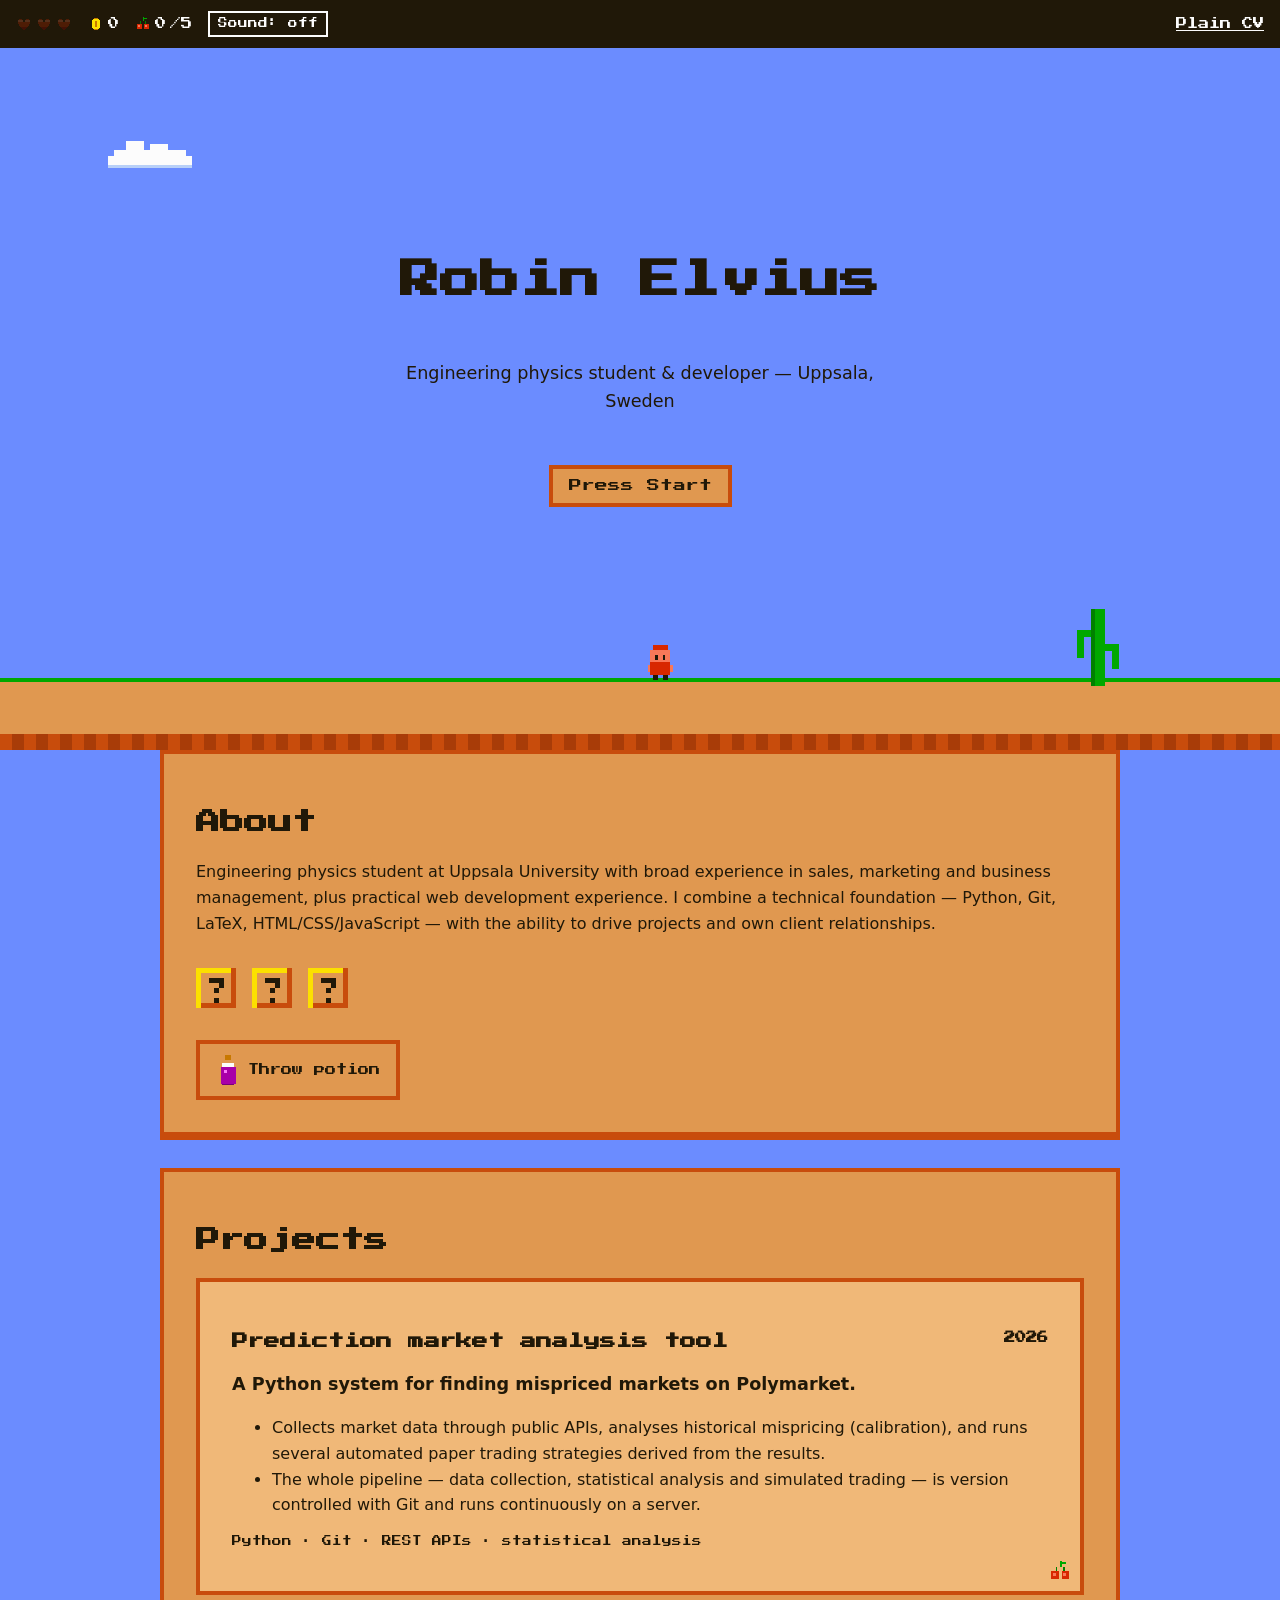
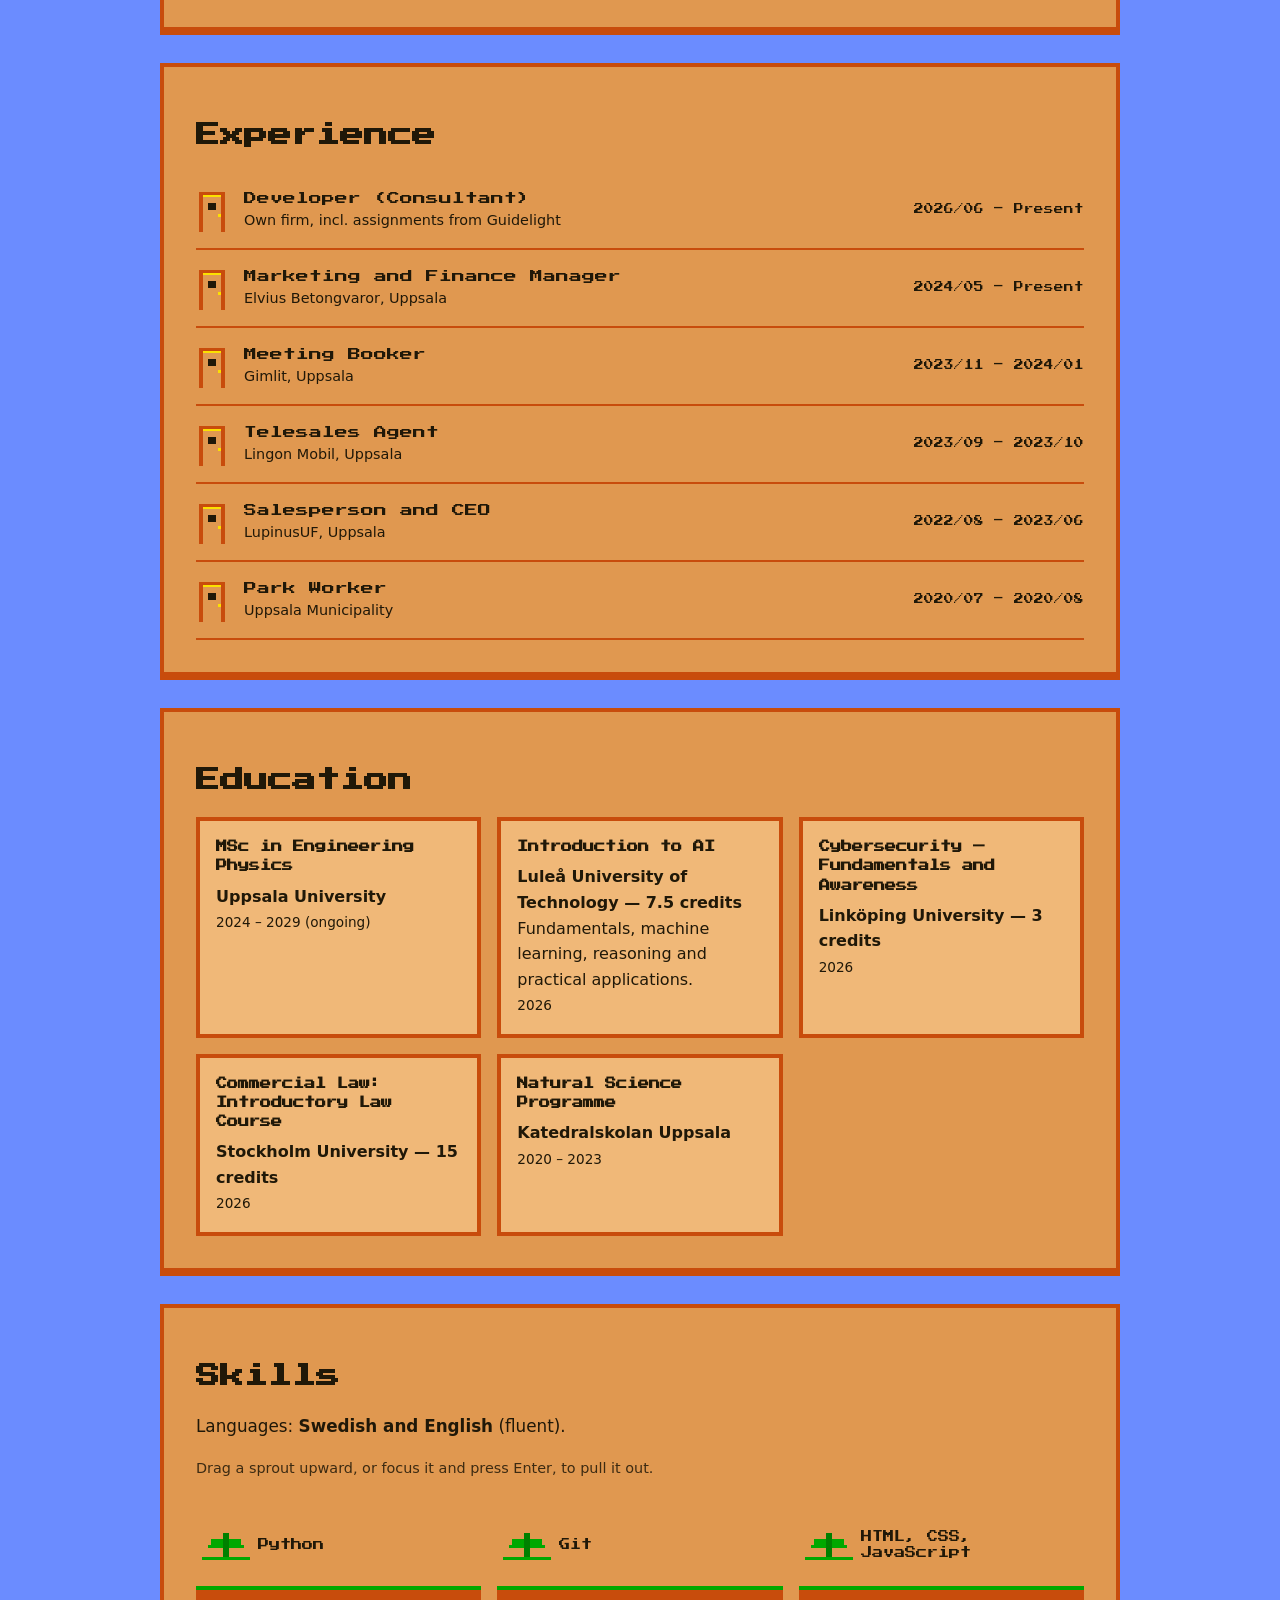
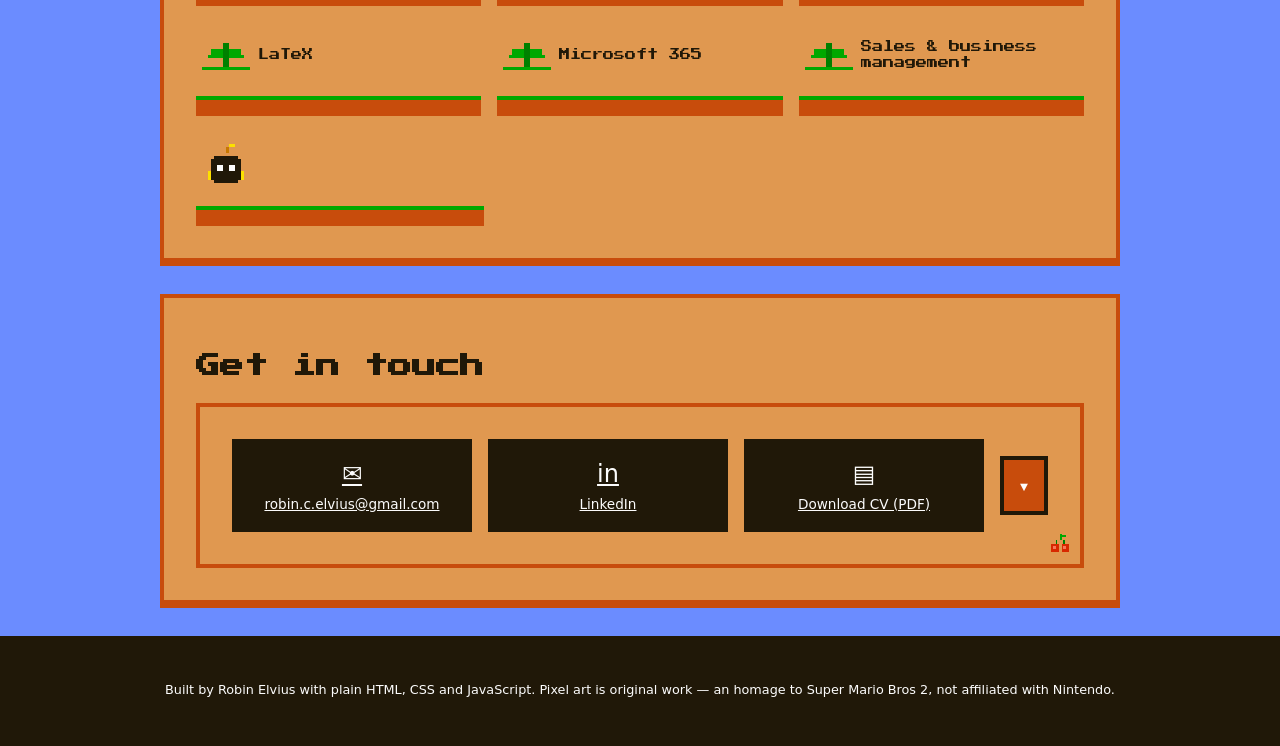
==== index.html @ b99bf4b6 "feat: build the SMB2-themed portfolio site Static HTML/CSS/ES-modules, no build step and no dependen" ====
<!doctype html>
<html lang="en" class="no-js">
<head>
<meta charset="utf-8">
<meta name="viewport" content="width=device-width, initial-scale=1">
<title>Robin Elvius &mdash; Engineering Physics Student &amp; Developer</title>
<meta name="description" content="Portfolio of Robin Elvius: engineering physics student at Uppsala University, freelance web developer, and builder of a Python prediction-market analysis pipeline.">
<link rel="icon" href="assets/favicon.svg" type="image/svg+xml">
<script>document.documentElement.classList.remove('no-js');</script>
<link rel="stylesheet" href="styles/tokens.css">
<link rel="stylesheet" href="styles/layout.css">
<link rel="stylesheet" href="styles/sprites.css">
<link rel="stylesheet" href="styles/sections.css">
</head>
<body>

<a class="skip-link" href="#about">Skip to content</a>

<header class="hud" id="hud">
  <p class="hud__hearts" aria-hidden="true">
    <svg class="sprite" aria-hidden="true" width="16" height="16"><use href="assets/sprites.svg#sprite-heart"></use></svg>
    <svg class="sprite" aria-hidden="true" width="16" height="16"><use href="assets/sprites.svg#sprite-heart"></use></svg>
    <svg class="sprite" aria-hidden="true" width="16" height="16"><use href="assets/sprites.svg#sprite-heart"></use></svg>
  </p>
  <p class="hud__coins">
    <svg class="sprite" aria-hidden="true" width="16" height="16"><use href="assets/sprites.svg#sprite-coin"></use></svg>
    <span class="hud__coin-count">0</span>
    <span class="visually-hidden">coins collected</span>
  </p>
  <p class="hud__cherries">
    <svg class="sprite" aria-hidden="true" width="16" height="16"><use href="assets/sprites.svg#sprite-cherry"></use></svg>
    <span class="hud__cherry-count">0</span>/5
    <span class="visually-hidden">cherries found</span>
  </p>
  <button type="button" id="sound-toggle" aria-pressed="false">Sound: off</button>
  <a class="hud__plain-cv" href="CV__V_2_.pdf">Plain CV</a>
</header>

<main>

<section id="title" class="section section--title">
  <div class="scenery" aria-hidden="true">
    <svg class="sprite sprite--cloud" aria-hidden="true" width="32" height="16"><use href="assets/sprites.svg#sprite-cloud"></use></svg>
    <svg class="sprite sprite--cactus" aria-hidden="true" width="16" height="24"><use href="assets/sprites.svg#sprite-cactus"></use></svg>
  </div>
  <h1>Robin Elvius</h1>
  <p class="subtitle">Engineering physics student &amp; developer &mdash; Uppsala, Sweden</p>
  <a class="press-start" href="#about">Press Start</a>
</section>

<section id="about" class="section">
  <h2>About</h2>
  <p>
    Engineering physics student at Uppsala University with broad experience in sales,
    marketing and business management, plus practical web development experience.
    I combine a technical foundation &mdash; Python, Git, LaTeX, HTML/CSS/JavaScript &mdash; with
    the ability to drive projects and own client relationships.
  </p>
  <ul class="qblocks">
    <li>
      <button type="button" class="qblock" data-reveal="Studying engineering physics at Uppsala University since 2024.">
        <svg class="sprite" aria-hidden="true" width="24" height="24"><use href="assets/sprites.svg#sprite-question-block"></use></svg>
        <span class="visually-hidden">Reveal: studies</span>
      </button>
      <span class="qblock__reveal" hidden>Studying engineering physics at Uppsala University since 2024.</span>
      <button type="button" class="cherry" data-cherry-id="about-block" hidden>
        <svg class="sprite" aria-hidden="true" width="16" height="16"><use href="assets/sprites.svg#sprite-cherry"></use></svg>
        <span class="visually-hidden">Collect cherry</span>
      </button>
    </li>
    <li>
      <button type="button" class="qblock" data-reveal="Python is my main language &mdash; data pipelines, analysis, automation.">
        <svg class="sprite" aria-hidden="true" width="24" height="24"><use href="assets/sprites.svg#sprite-question-block"></use></svg>
        <span class="visually-hidden">Reveal: Python</span>
      </button>
      <span class="qblock__reveal" hidden>Python is my main language &mdash; data pipelines, analysis, automation.</span>
    </li>
    <li>
      <button type="button" class="qblock" data-reveal="Freelance web developer running my own firm since June 2026.">
        <svg class="sprite" aria-hidden="true" width="24" height="24"><use href="assets/sprites.svg#sprite-question-block"></use></svg>
        <span class="visually-hidden">Reveal: consulting</span>
      </button>
      <span class="qblock__reveal" hidden>Freelance web developer running my own firm since June 2026.</span>
    </li>
  </ul>
  <button type="button" id="potion" aria-pressed="false">
    <svg class="sprite" aria-hidden="true" width="16" height="24"><use href="assets/sprites.svg#sprite-potion"></use></svg>
    <span class="potion__label">Throw potion</span>
  </button>
</section>

<section id="projects" class="section">
  <h2>Projects</h2>
  <article class="boss-card">
    <h3>Prediction market analysis tool <span class="boss-card__year">2026</span></h3>
    <p class="boss-card__lede">A Python system for finding mispriced markets on Polymarket.</p>
    <ul>
      <li>
        Collects market data through public APIs, analyses historical mispricing
        (calibration), and runs several automated paper trading strategies derived
        from the results.
      </li>
      <li>
        The whole pipeline &mdash; data collection, statistical analysis and simulated
        trading &mdash; is version controlled with Git and runs continuously on a server.
      </li>
    </ul>
    <p class="boss-card__stack">Python &middot; Git &middot; REST APIs &middot; statistical analysis</p>
    <button type="button" class="cherry" data-cherry-id="projects-arena">
      <svg class="sprite" aria-hidden="true" width="16" height="16"><use href="assets/sprites.svg#sprite-cherry"></use></svg>
      <span class="visually-hidden">Collect cherry</span>
    </button>
  </article>
</section>

<section id="experience" class="section">
  <h2>Experience</h2>
  <ul class="doors">

    <li>
      <button type="button" class="door" aria-expanded="false" aria-controls="door-1">
        <svg class="sprite" aria-hidden="true" width="24" height="32"><use href="assets/sprites.svg#sprite-door"></use></svg>
        <span class="door__role">Developer (Consultant)</span>
        <span class="door__where">Own firm, incl. assignments from Guidelight</span>
        <time class="door__when" datetime="2026-06">2026/06 &ndash; Present</time>
      </button>
      <div class="door__panel" id="door-1">
        <ul>
          <li>Built and maintained websites for clients in the moving industry, bridal wear and naprapathy, using WordPress, Shopify and HTML/CSS/JavaScript.</li>
          <li>Owned the full client relationship, from needs analysis through delivery to support.</li>
        </ul>
      </div>
    </li>

    <li>
      <button type="button" class="door" aria-expanded="false" aria-controls="door-2">
        <svg class="sprite" aria-hidden="true" width="24" height="32"><use href="assets/sprites.svg#sprite-door"></use></svg>
        <span class="door__role">Marketing and Finance Manager</span>
        <span class="door__where">Elvius Betongvaror, Uppsala</span>
        <time class="door__when" datetime="2024-05">2024/05 &ndash; Present</time>
      </button>
      <div class="door__panel" id="door-2">
        <ul>
          <li>Produced the company's marketing plan and competitor analysis.</li>
          <li>Responsible for budget, ongoing bookkeeping and annual accounts.</li>
          <li>Ran the co-owners' regular meetings and acted as secretary.</li>
        </ul>
      </div>
    </li>

    <li>
      <button type="button" class="door" aria-expanded="false" aria-controls="door-3">
        <svg class="sprite" aria-hidden="true" width="24" height="32"><use href="assets/sprites.svg#sprite-door"></use></svg>
        <span class="door__role">Meeting Booker</span>
        <span class="door__where">Gimlit, Uppsala</span>
        <time class="door__when" datetime="2023-11">2023/11 &ndash; 2024/01</time>
      </button>
      <div class="door__panel" id="door-3">
        <ul>
          <li>Cold called companies to book sales meetings about web services.</li>
          <li>Regularly booked new meetings for the sales organisation.</li>
        </ul>
      </div>
    </li>

    <li>
      <button type="button" class="door" aria-expanded="false" aria-controls="door-4">
        <svg class="sprite" aria-hidden="true" width="24" height="32"><use href="assets/sprites.svg#sprite-door"></use></svg>
        <span class="door__role">Telesales Agent</span>
        <span class="door__where">Lingon Mobil, Uppsala</span>
        <time class="door__when" datetime="2023-09">2023/09 &ndash; 2023/10</time>
      </button>
      <div class="door__panel" id="door-4">
        <ul>
          <li>Cold called new and former customers to sell and renew mobile subscriptions.</li>
          <li>Repeatedly finished in the top percentile of sellers in the office.</li>
        </ul>
      </div>
    </li>

    <li>
      <button type="button" class="door" aria-expanded="false" aria-controls="door-5">
        <svg class="sprite" aria-hidden="true" width="24" height="32"><use href="assets/sprites.svg#sprite-door"></use></svg>
        <span class="door__role">Salesperson and CEO</span>
        <span class="door__where">LupinusUF, Uppsala</span>
        <time class="door__when" datetime="2022-08">2022/08 &ndash; 2023/06</time>
      </button>
      <div class="door__panel" id="door-5">
        <ul>
          <li>Developed packaging and marketing material in the Adobe suite.</li>
          <li>Sold out the entire stock &mdash; around 50 protein bars &mdash; at the UF fair through active sales technique.</li>
          <li>Marketed the product through social media.</li>
        </ul>
        <p class="door__note">UF (Ung Företagsamhet) is Sweden's school entrepreneurship programme, where students run a real company for one academic year.</p>
      </div>
    </li>

    <li>
      <button type="button" class="door" aria-expanded="false" aria-controls="door-6">
        <svg class="sprite" aria-hidden="true" width="24" height="32"><use href="assets/sprites.svg#sprite-door"></use></svg>
        <span class="door__role">Park Worker</span>
        <span class="door__where">Uppsala Municipality</span>
        <time class="door__when" datetime="2020-07">2020/07 &ndash; 2020/08</time>
      </button>
      <div class="door__panel" id="door-6">
        <ul>
          <li>Cleaned and maintained parks and public spaces in and around Uppsala.</li>
        </ul>
        <button type="button" class="cherry" data-cherry-id="oldest-door">
          <svg class="sprite" aria-hidden="true" width="16" height="16"><use href="assets/sprites.svg#sprite-cherry"></use></svg>
          <span class="visually-hidden">Collect cherry</span>
        </button>
      </div>
    </li>

  </ul>
</section>

<section id="education" class="section">
  <h2>Education</h2>
  <ul class="plaques">
    <li class="plaque">
      <h3>MSc in Engineering Physics</h3>
      <p class="plaque__where">Uppsala University</p>
      <time datetime="2024">2024 &ndash; 2029 (ongoing)</time>
    </li>
    <li class="plaque">
      <h3>Introduction to AI</h3>
      <p class="plaque__where">Luleå University of Technology &mdash; 7.5 credits</p>
      <p>Fundamentals, machine learning, reasoning and practical applications.</p>
      <time datetime="2026">2026</time>
    </li>
    <li class="plaque">
      <h3>Cybersecurity &mdash; Fundamentals and Awareness</h3>
      <p class="plaque__where">Linköping University &mdash; 3 credits</p>
      <time datetime="2026">2026</time>
    </li>
    <li class="plaque">
      <h3>Commercial Law: Introductory Law Course</h3>
      <p class="plaque__where">Stockholm University &mdash; 15 credits</p>
      <time datetime="2026">2026</time>
    </li>
    <li class="plaque">
      <h3>Natural Science Programme</h3>
      <p class="plaque__where">Katedralskolan Uppsala</p>
      <time datetime="2020">2020 &ndash; 2023</time>
    </li>
  </ul>
  <button type="button" class="cherry cherry--subspace" data-cherry-id="education-subspace" hidden>
    <svg class="sprite" aria-hidden="true" width="16" height="16"><use href="assets/sprites.svg#sprite-cherry"></use></svg>
    <span class="visually-hidden">Collect hidden cherry</span>
  </button>
</section>

<section id="skills" class="section">
  <h2>Skills</h2>
  <p class="languages">Languages: <strong>Swedish and English</strong> (fluent).</p>
  <p class="skills__hint">Drag a sprout upward, or focus it and press Enter, to pull it out.</p>
  <ul class="sprouts">
    <li>
      <button type="button" class="sprout" data-skill="Python" aria-expanded="false">
        <svg class="sprite" aria-hidden="true" width="16" height="16"><use href="assets/sprites.svg#sprite-sprout"></use></svg>
        <span class="sprout__name">Python</span>
      </button>
      <span class="sprout__detail" hidden>Primary language. Powers the Polymarket data and analysis pipeline.</span>
    </li>
    <li>
      <button type="button" class="sprout" data-skill="Git" aria-expanded="false">
        <svg class="sprite" aria-hidden="true" width="16" height="16"><use href="assets/sprites.svg#sprite-sprout"></use></svg>
        <span class="sprout__name">Git</span>
      </button>
      <span class="sprout__detail" hidden>Version control across every project, including this site.</span>
    </li>
    <li>
      <button type="button" class="sprout" data-skill="Web" aria-expanded="false">
        <svg class="sprite" aria-hidden="true" width="16" height="16"><use href="assets/sprites.svg#sprite-sprout"></use></svg>
        <span class="sprout__name">HTML, CSS, JavaScript</span>
      </button>
      <span class="sprout__detail" hidden>Client websites, WordPress and Shopify work, and this page.</span>
    </li>
    <li>
      <button type="button" class="sprout" data-skill="LaTeX" aria-expanded="false">
        <svg class="sprite" aria-hidden="true" width="16" height="16"><use href="assets/sprites.svg#sprite-sprout"></use></svg>
        <span class="sprout__name">LaTeX</span>
      </button>
      <span class="sprout__detail" hidden>Academic reports and typesetting, including my CV.</span>
    </li>
    <li>
      <button type="button" class="sprout" data-skill="Office" aria-expanded="false">
        <svg class="sprite" aria-hidden="true" width="16" height="16"><use href="assets/sprites.svg#sprite-sprout"></use></svg>
        <span class="sprout__name">Microsoft 365</span>
      </button>
      <span class="sprout__detail" hidden>Office suite &mdash; used daily for bookkeeping and reporting.</span>
    </li>
    <li>
      <button type="button" class="sprout" data-skill="Business" aria-expanded="false">
        <svg class="sprite" aria-hidden="true" width="16" height="16"><use href="assets/sprites.svg#sprite-sprout"></use></svg>
        <span class="sprout__name">Sales &amp; business management</span>
      </button>
      <span class="sprout__detail" hidden>Marketing plans, competitor analysis, budgets and bookkeeping.</span>
    </li>
    <li>
      <button type="button" class="sprout sprout--bobomb" data-skill="bobomb" aria-expanded="false">
        <svg class="sprite" aria-hidden="true" width="16" height="16"><use href="assets/sprites.svg#sprite-bobomb"></use></svg>
        <span class="sprout__name visually-hidden">A Bob-omb</span>
      </button>
      <span class="sprout__detail" hidden>That was a Bob-omb, not a vegetable.</span>
    </li>
  </ul>
</section>

<section id="contact" class="section">
  <h2>Get in touch</h2>
  <div class="slot">
    <ul class="slot__reels">
      <li class="slot__reel">
        <a href="mailto:robin.c.elvius@gmail.com">
          <span class="slot__symbol" aria-hidden="true">&#9993;</span>
          robin.c.elvius@gmail.com
        </a>
      </li>
      <li class="slot__reel">
        <a href="https://www.linkedin.com/in/robin-elvius-132368252">
          <span class="slot__symbol" aria-hidden="true">in</span>
          LinkedIn
        </a>
      </li>
      <li class="slot__reel">
        <a href="CV__V_2_.pdf">
          <span class="slot__symbol" aria-hidden="true">&#9636;</span>
          Download CV (PDF)
        </a>
      </li>
    </ul>
    <button type="button" id="slot-lever">
      <span class="visually-hidden">Spin the reels</span>
      <span aria-hidden="true">&#9660;</span>
    </button>
    <button type="button" class="cherry" data-cherry-id="slot-chassis">
      <svg class="sprite" aria-hidden="true" width="16" height="16"><use href="assets/sprites.svg#sprite-cherry"></use></svg>
      <span class="visually-hidden">Collect cherry</span>
    </button>
  </div>
</section>

</main>

<footer class="footer">
  <p>Built by Robin Elvius with plain HTML, CSS and JavaScript. Pixel art is original work &mdash; an homage to Super Mario Bros 2, not affiliated with Nintendo.</p>
</footer>

<script type="module" src="scripts/main.js"></script>
</body>
</html>
---- styles/tokens.css ----
@font-face {
  font-family: 'Press Start 2P';
  src: url('../assets/fonts/PressStart2P.woff2') format('woff2');
  font-display: swap;
  font-weight: 400;
  font-style: normal;
}

:root {
  --sky: #6B8CFF;
  --sand: #E09850;
  --ground: #C84C0C;
  --pipe: #00A800;
  --ink: #201808;
  --paper: #FCFCFC;

  --subspace-bg: #101820;
  --accent: #D82800;

  --bg: var(--sky);
  --panel: var(--sand);
  --panel-raised: #F0B878;
  --panel-edge: var(--ground);
  --text: var(--ink);
  --text-invert: var(--paper);
  --ground-height: 4.5rem;

  --space-1: 0.5rem;
  --space-2: 1rem;
  --space-3: 2rem;
  --space-4: 4rem;

  --font-display: 'Press Start 2P', ui-monospace, 'Courier New', monospace;
  --font-body: ui-sans-serif, system-ui, -apple-system, 'Segoe UI', Roboto, sans-serif;

  --pixel: 4px;
  --hud-height: 3rem;
}

/* Subspace: the dark mode joke. Swaps every semantic token at once. */
html[data-subspace='on'] {
  --bg: var(--subspace-bg);
  --panel: #1C2733;
  --panel-raised: #26333F;
  --panel-edge: var(--accent);
  --text: var(--paper);
  --text-invert: var(--ink);
}
---- styles/layout.css ----
*, *::before, *::after { box-sizing: border-box; }

body {
  margin: 0;
  background: var(--bg);
  color: var(--text);
  font-family: var(--font-body);
  font-size: 1rem;
  line-height: 1.6;
  transition: background-color 200ms linear, color 200ms linear;
}

h1, h2, h3, .hud, .press-start, button {
  font-family: var(--font-display);
  line-height: 1.4;
}

h1 { font-size: clamp(1.25rem, 5vw, 2.5rem); }
h2 { font-size: clamp(1rem, 3vw, 1.5rem); }
h3 { font-size: clamp(0.75rem, 2vw, 1rem); }

a { color: inherit; }

.visually-hidden {
  position: absolute;
  width: 1px; height: 1px;
  margin: -1px; padding: 0;
  overflow: hidden;
  clip-path: inset(50%);
  white-space: nowrap;
}

.skip-link {
  position: absolute;
  left: var(--space-2);
  top: -4rem;
  z-index: 100;
  padding: var(--space-1) var(--space-2);
  background: var(--panel);
  color: var(--text);
  font-family: var(--font-display);
  font-size: 0.7rem;
  transition: top 120ms ease-out;
}
.skip-link:focus { top: var(--space-1); }

:focus-visible {
  outline: var(--pixel) solid var(--ink);
  outline-offset: var(--pixel);
}
html[data-subspace='on'] :focus-visible { outline-color: var(--paper); }
.hud :focus-visible { outline-color: var(--paper); }

.hud {
  position: sticky;
  top: 0;
  z-index: 50;
  display: flex;
  align-items: center;
  gap: var(--space-2);
  min-height: var(--hud-height);
  padding: var(--space-1) var(--space-2);
  background: var(--ink);
  color: var(--paper);
  font-size: 0.7rem;
}
.hud p { margin: 0; display: flex; align-items: center; gap: 0.25rem; }
.hud__hearts .sprite { transition: opacity 150ms linear; }
.hud__plain-cv { margin-left: auto; color: var(--paper); }

.hud button {
  background: transparent;
  border: 2px solid var(--paper);
  color: var(--paper);
  font-size: 0.6rem;
  padding: 0.25rem 0.5rem;
  cursor: pointer;
}

/* Content sections sit on sand panels above the sky, so body text renders as
   --ink on --sand — the pairing the contrast test guards. */
.section {
  max-width: 60rem;
  margin: 0 auto var(--space-3);
  padding: var(--space-3);
  background: var(--panel);
  border: var(--pixel) solid var(--panel-edge);
  box-shadow: 0 var(--pixel) 0 var(--panel-edge);
}

/* The title screen is the one full-bleed section: it is the sky itself. */
.section--title {
  max-width: none;
  width: 100%;
  min-height: 78vh;
  margin: 0;
  padding: var(--space-4) var(--space-2) calc(var(--ground-height) + var(--space-4));
  background: none;
  border: 0;
  box-shadow: none;
  display: flex;
  flex-direction: column;
  justify-content: center;
  align-items: center;
  text-align: center;
  position: relative;
}

/* The desert floor. Sand band, green top edge, brick coursing along the base. */
.scenery::after {
  content: '';
  position: absolute;
  left: 0;
  right: 0;
  bottom: 0;
  height: var(--ground-height);
  background:
    repeating-linear-gradient(90deg,
      var(--ground) 0 12px, #A83C08 12px 24px) bottom / 100% 1rem no-repeat,
    var(--sand);
  border-top: var(--pixel) solid var(--pipe);
}

.footer {
  padding: var(--space-3) var(--space-2);
  background: var(--ink);
  color: var(--paper);
  font-size: 0.8rem;
  text-align: center;
}

/* Without JS every progressive-enhancement affordance is hidden and every
   panel is open, so the page degrades to a plain readable CV. */
.no-js .hud button,
.no-js #potion,
.no-js #slot-lever,
.no-js .cherry,
.no-js .skills__hint { display: none; }
.no-js .door__panel,
.no-js .sprout__detail,
.no-js .qblock__reveal { display: block !important; }

@media (max-width: 768px) {
  .section { padding: var(--space-3) var(--space-2); }
  .hud { font-size: 0.6rem; gap: var(--space-1); flex-wrap: wrap; }
}

@media (prefers-reduced-motion: reduce) {
  *, *::before, *::after {
    animation-duration: 0.01ms !important;
    animation-iteration-count: 1 !important;
    transition-duration: 0.01ms !important;
    scroll-behavior: auto !important;
  }
}
---- styles/sprites.css ----
.sprite {
  display: inline-block;
  vertical-align: middle;
  image-rendering: pixelated;
  flex: none;
}

.hud .sprite { width: 1rem; height: 1rem; }
.qblock .sprite { width: 2.5rem; height: 2.5rem; }
.door .sprite { width: 2rem; height: 2.75rem; }
.sprout .sprite { width: 3rem; height: 3rem; }
#potion .sprite { width: 1.5rem; height: 2.25rem; }
.cherry .sprite { width: 1.5rem; height: 1.5rem; }

.scenery {
  position: absolute;
  inset: 0;
  pointer-events: none;
  overflow: hidden;
}
.sprite--cloud {
  position: absolute;
  top: 12%;
  left: 8%;
  width: 6rem;
  height: 3rem;
}
/* Planted in the sand rather than floating: sits on top of the ground band. */
.sprite--cactus {
  position: absolute;
  bottom: calc(var(--ground-height) - 0.5rem);
  right: 12%;
  width: 3.5rem;
  height: 5.25rem;
  z-index: 1;
}

/* Shy Guys are injected by parallax.js and walk along the top of the ground. */
.shyguy {
  position: absolute;
  bottom: calc(var(--ground-height) - 0.25rem);
  width: 2.5rem;
  height: 2.5rem;
  z-index: 1;
  animation: shyguy-walk 14s linear infinite;
}
@keyframes shyguy-walk {
  from { transform: translateX(-3rem) scaleX(1); }
  49%  { transform: translateX(calc(100vw + 3rem)) scaleX(1); }
  50%  { transform: translateX(calc(100vw + 3rem)) scaleX(-1); }
  to   { transform: translateX(-3rem) scaleX(-1); }
}

@keyframes block-punch {
  0%, 100% { transform: translateY(0); }
  40%      { transform: translateY(-0.6rem); }
}

@keyframes screen-shake {
  0%, 100% { transform: translate(0, 0); }
  25%      { transform: translate(-4px, 2px); }
  75%      { transform: translate(4px, -2px); }
}

@media (prefers-reduced-motion: reduce) {
  .shyguy { display: none; }
}
---- styles/sections.css ----
.press-start {
  display: inline-block;
  margin-top: var(--space-3);
  padding: var(--space-1) var(--space-2);
  background: var(--panel);
  border: var(--pixel) solid var(--panel-edge);
  color: var(--text);
  text-decoration: none;
  font-family: var(--font-display);
  font-size: 0.8rem;
  animation: press-start-blink 1.4s steps(2) infinite;
}
/* Kept shallow so the label stays legible through the dim half of the blink. */
@keyframes press-start-blink { 50% { opacity: 0.6; } }

.subtitle { font-size: 1.1rem; max-width: 30rem; }

.qblocks, .doors, .plaques, .sprouts, .slot__reels {
  list-style: none;
  margin: 0;
  padding: 0;
}

.qblocks { display: flex; flex-wrap: wrap; gap: var(--space-2); margin-top: var(--space-3); }
.qblocks li { display: flex; flex-direction: column; align-items: flex-start; gap: var(--space-1); max-width: 16rem; }
.qblock { background: none; border: 0; padding: 0; cursor: pointer; }
.qblock__reveal { font-family: var(--font-body); font-size: 0.9rem; }

#potion {
  margin-top: var(--space-3);
  display: inline-flex;
  align-items: center;
  gap: var(--space-1);
  background: var(--panel);
  border: var(--pixel) solid var(--panel-edge);
  color: var(--text);
  padding: var(--space-1) var(--space-2);
  font-size: 0.7rem;
  cursor: pointer;
}

.boss-card {
  position: relative;
  background: var(--panel-raised);
  border: var(--pixel) solid var(--panel-edge);
  padding: var(--space-3);
}
.boss-card__year { float: right; font-size: 0.7rem; }
.boss-card__lede { font-size: 1.1rem; font-weight: 600; }
.boss-card__stack { font-family: var(--font-display); font-size: 0.6rem; }

.doors li { border-bottom: 2px solid var(--panel-edge); }
.door {
  display: grid;
  grid-template-columns: auto 1fr auto;
  grid-template-areas: 'icon role when' 'icon where when';
  gap: 0 var(--space-2);
  align-items: center;
  width: 100%;
  padding: var(--space-2) 0;
  background: none;
  border: 0;
  color: var(--text);
  text-align: left;
  cursor: pointer;
}
.door .sprite { grid-area: icon; }
.door__role  { grid-area: role; font-size: 0.8rem; }
.door__where { grid-area: where; font-family: var(--font-body); font-size: 0.9rem; }
.door__when  { grid-area: when; font-size: 0.6rem; }
.door__panel { padding: 0 0 var(--space-2) var(--space-4); }
.door__note { font-size: 0.85rem; font-style: italic; }

.plaques { display: grid; gap: var(--space-2); grid-template-columns: repeat(auto-fit, minmax(16rem, 1fr)); }
.plaque {
  background: var(--panel-raised);
  border: var(--pixel) solid var(--panel-edge);
  padding: var(--space-2);
}
/* Long course names wrap badly in pixel type at the global h3 size. */
.plaque h3 { margin: 0 0 var(--space-1); font-size: 0.7rem; line-height: 1.7; }
.plaque p { margin: 0; }
.plaque__where { font-weight: 600; }
.plaque time { font-size: 0.85rem; }

.languages { font-size: 1.05rem; }
.skills__hint { font-size: 0.9rem; opacity: 0.85; }
/* Each sprout gets its own plot of soil, so every one looks planted no matter
   how the row wraps. */
.sprouts {
  display: flex;
  flex-wrap: wrap;
  align-items: stretch;
  gap: var(--space-2);
  margin-top: var(--space-3);
}
.sprouts li {
  display: flex;
  flex-direction: column;
  justify-content: flex-end;
  gap: var(--space-1);
  flex: 1 1 14rem;
  max-width: 18rem;
  padding-top: var(--space-1);
}
.sprouts li::after {
  content: '';
  display: block;
  height: 1.25rem;
  margin-top: var(--space-1);
  background: var(--ground);
  border-top: var(--pixel) solid var(--pipe);
}
.sprout {
  display: flex;
  align-items: center;
  gap: var(--space-1);
  background: none;
  border: 0;
  color: var(--text);
  font-size: 0.7rem;
  text-align: left;
  cursor: grab;
  touch-action: none;
  transition: transform 120ms ease-out;
}
.sprout[aria-expanded='true'] { cursor: default; }
.sprout__detail { font-family: var(--font-body); font-size: 0.9rem; }

.slot {
  position: relative;
  background: var(--panel);
  border: var(--pixel) solid var(--panel-edge);
  padding: var(--space-3);
  display: flex;
  align-items: center;
  gap: var(--space-2);
}
.slot__reels { display: flex; flex: 1; gap: var(--space-2); }
.slot__reel {
  flex: 1;
  background: var(--text);
  color: var(--text-invert);
  padding: var(--space-2);
  text-align: center;
  overflow: hidden;
}
.slot__reel a { color: inherit; display: block; font-size: 0.85rem; word-break: break-word; }
.slot__symbol { display: block; font-size: 1.5rem; }
.slot__reel--spinning { animation: reel-spin 120ms steps(2) infinite; }
@keyframes reel-spin { 50% { transform: translateY(-0.5rem); opacity: 0.6; } }

#slot-lever {
  background: var(--panel-edge);
  border: var(--pixel) solid var(--text);
  color: var(--text-invert);
  padding: var(--space-2);
  cursor: pointer;
}

.cherry { background: none; border: 0; padding: 0; cursor: pointer; line-height: 0; }
.cherry[hidden] { display: none; }
/* Cherries tucked into a corner of their host card rather than floating loose. */
.boss-card > .cherry,
.slot > .cherry { position: absolute; right: var(--space-1); bottom: var(--space-1); }

/* Colour cycling is capped at 3 Hz. Faster flashing is a seizure risk, so the
   step count and duration below must not be increased. */
@keyframes starman-cycle {
  0%   { filter: hue-rotate(0deg); }
  100% { filter: hue-rotate(360deg); }
}

html[data-starman='on'] body {
  animation: starman-cycle 1.5s steps(4) infinite;
}

/* Reduced-motion visitors get a static gold tint and the banner instead. */
html[data-starman='static'] body {
  filter: sepia(0.6) saturate(1.6) hue-rotate(-15deg);
}

.starman-banner {
  position: fixed;
  left: 50%;
  bottom: var(--space-3);
  transform: translateX(-50%);
  z-index: 60;
  margin: 0;
  padding: var(--space-1) var(--space-2);
  background: var(--ink);
  color: #FCE000;
  border: var(--pixel) solid #FCE000;
  font-family: var(--font-display);
  font-size: 0.7rem;
  text-align: center;
  display: flex;
  align-items: center;
  gap: var(--space-1);
}
.starman-banner .sprite { width: 1.25rem; height: 1.25rem; }

@media (max-width: 768px) {
  .door { grid-template-columns: auto 1fr; grid-template-areas: 'icon role' 'icon where' 'icon when'; }
  .door__panel { padding-left: var(--space-3); }
  .slot { flex-direction: column; }
  .slot__reels { flex-direction: column; width: 100%; }
}
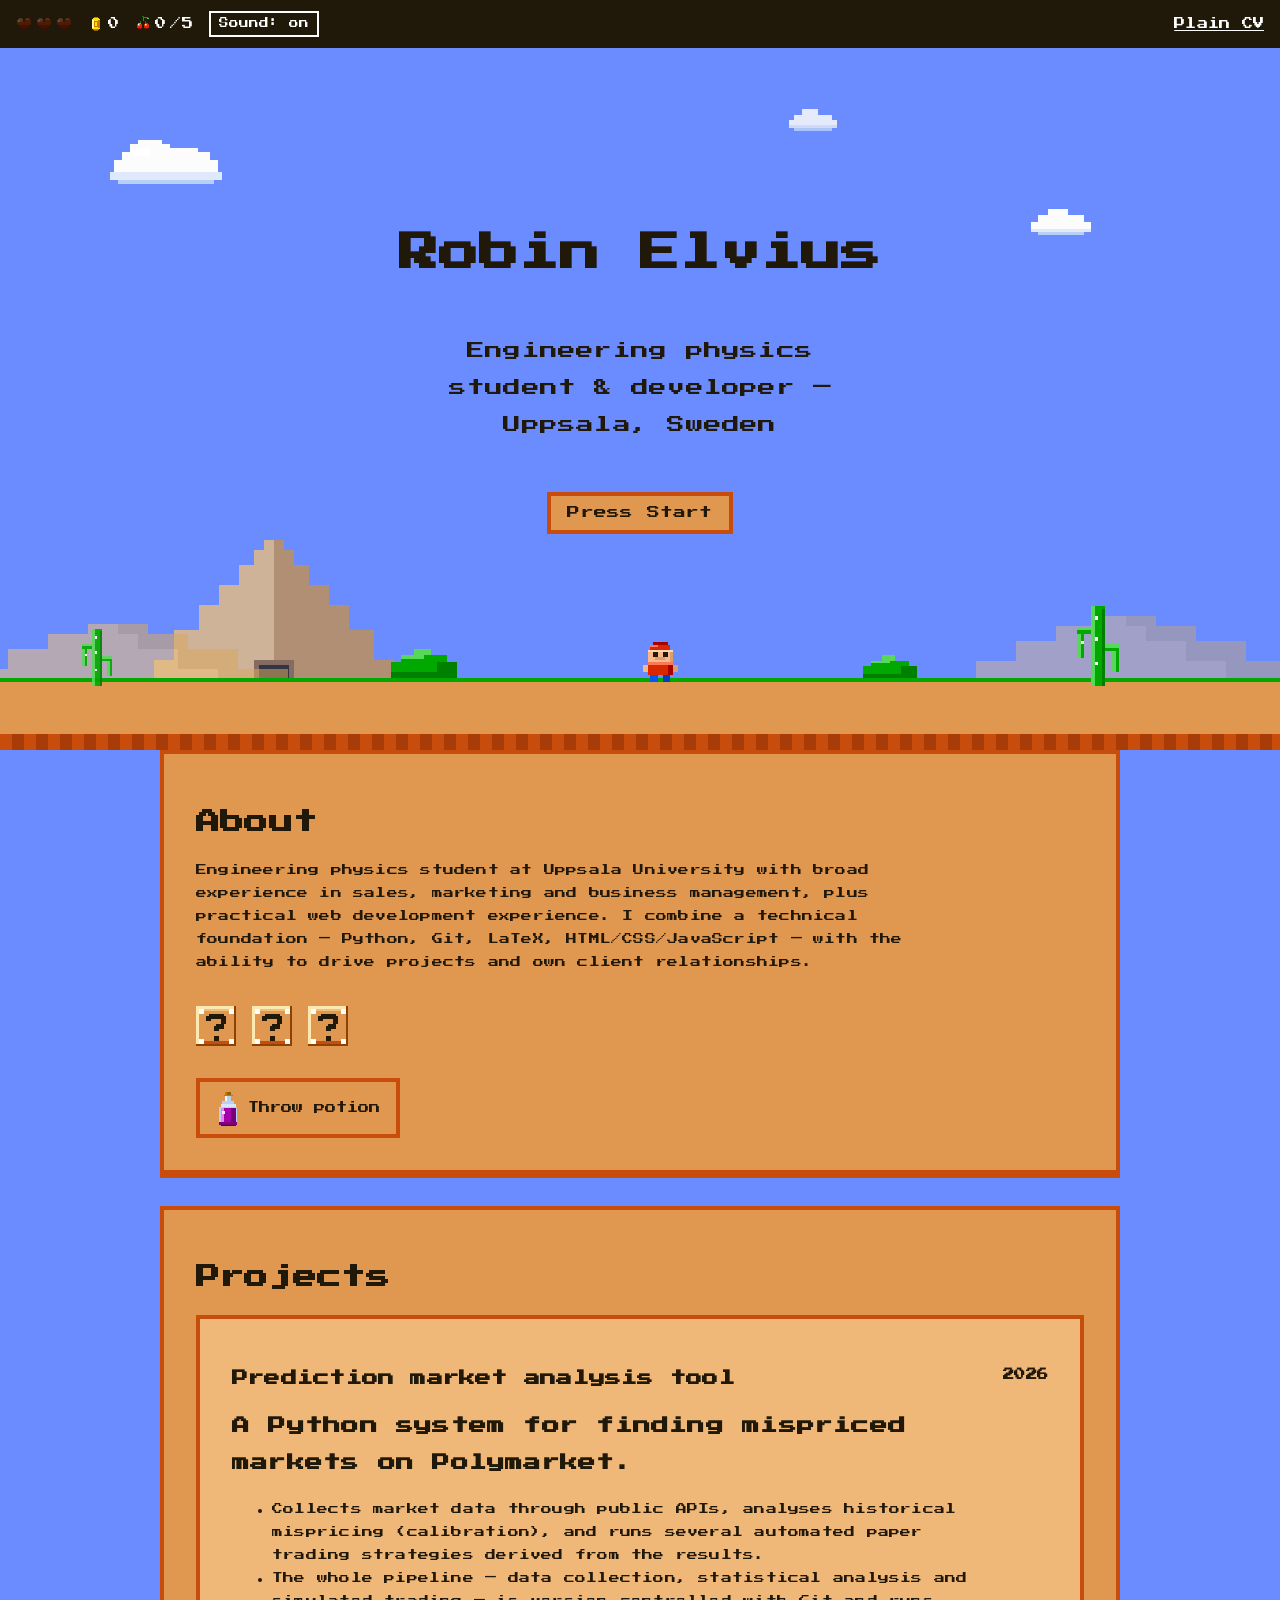
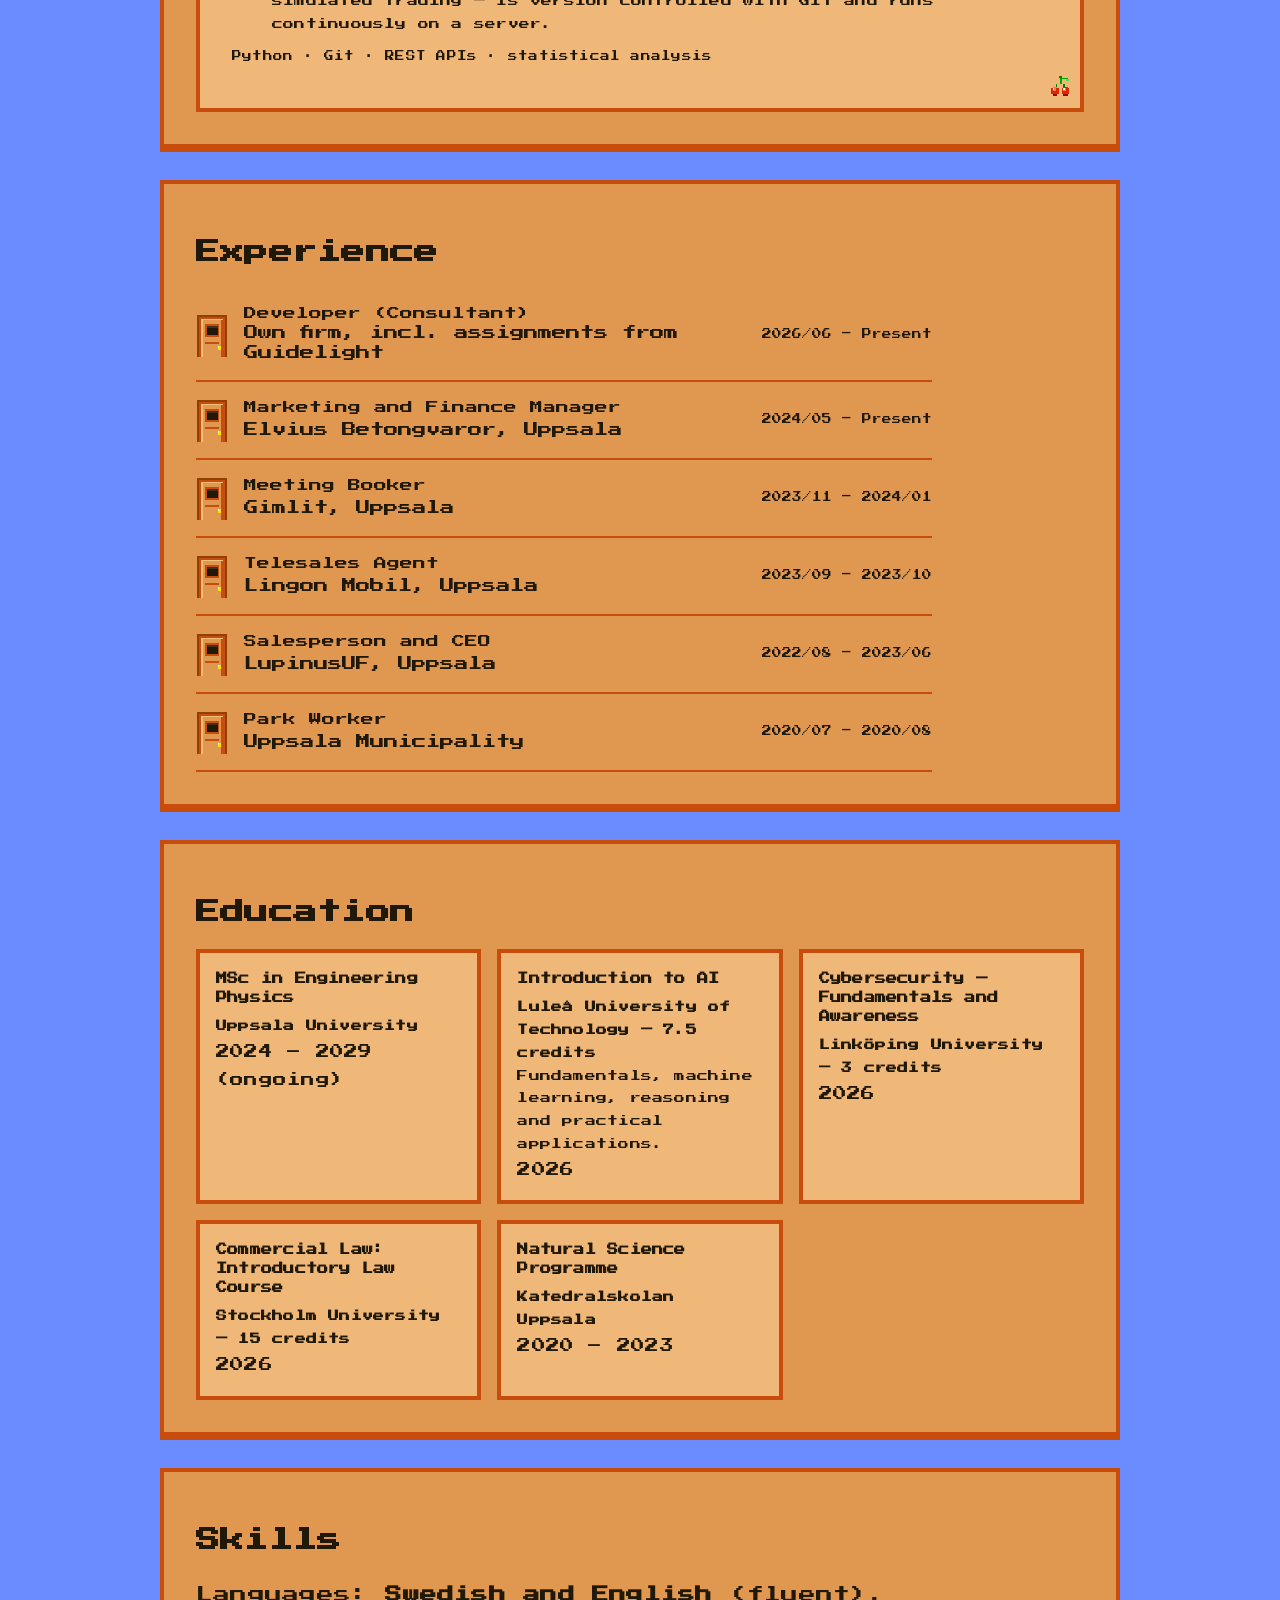
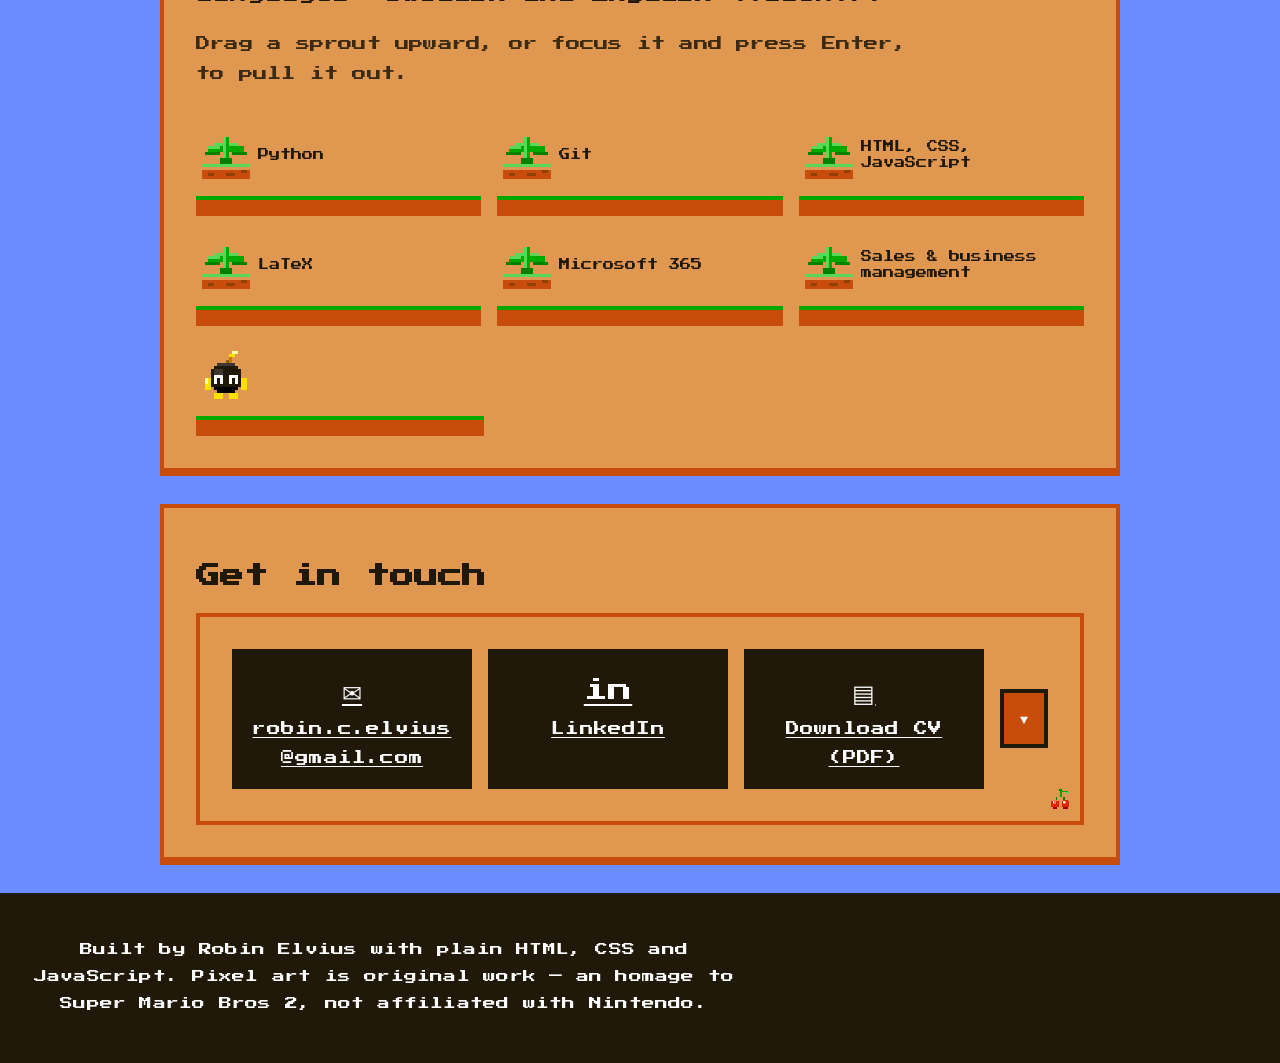
==== commit 9e48373f: "feat: add playable side-scroller, richer art, pixel body font Press Start now runs an intro (title b" ====
--- a/index.html
+++ b/index.html
@@ -11,6 +11,7 @@
 <link rel="stylesheet" href="styles/layout.css">
 <link rel="stylesheet" href="styles/sprites.css">
 <link rel="stylesheet" href="styles/sections.css">
+<link rel="stylesheet" href="styles/player.css">
 </head>
 <body>
 
@@ -40,8 +41,16 @@
 
 <section id="title" class="section section--title">
   <div class="scenery" aria-hidden="true">
+    <svg class="sprite sprite--pyramid" aria-hidden="true" width="48" height="32"><use href="assets/sprites.svg#sprite-pyramid"></use></svg>
+    <svg class="sprite sprite--dune sprite--dune-1" aria-hidden="true" width="64" height="16"><use href="assets/sprites.svg#sprite-dune"></use></svg>
+    <svg class="sprite sprite--dune sprite--dune-2" aria-hidden="true" width="64" height="16"><use href="assets/sprites.svg#sprite-dune"></use></svg>
     <svg class="sprite sprite--cloud" aria-hidden="true" width="32" height="16"><use href="assets/sprites.svg#sprite-cloud"></use></svg>
+    <svg class="sprite sprite--cloud-2" aria-hidden="true" width="24" height="12"><use href="assets/sprites.svg#sprite-cloud-small"></use></svg>
+    <svg class="sprite sprite--cloud-3" aria-hidden="true" width="24" height="12"><use href="assets/sprites.svg#sprite-cloud-small"></use></svg>
+    <svg class="sprite sprite--bush sprite--bush-1" aria-hidden="true" width="24" height="12"><use href="assets/sprites.svg#sprite-bush"></use></svg>
+    <svg class="sprite sprite--bush sprite--bush-2" aria-hidden="true" width="24" height="12"><use href="assets/sprites.svg#sprite-bush"></use></svg>
     <svg class="sprite sprite--cactus" aria-hidden="true" width="16" height="24"><use href="assets/sprites.svg#sprite-cactus"></use></svg>
+    <svg class="sprite sprite--cactus-2" aria-hidden="true" width="16" height="24"><use href="assets/sprites.svg#sprite-cactus"></use></svg>
   </div>
   <h1>Robin Elvius</h1>
   <p class="subtitle">Engineering physics student &amp; developer &mdash; Uppsala, Sweden</p>
@@ -345,6 +354,22 @@
 
 </main>
 
+<!-- The play layer. Purely decorative: every element it can reach is a real
+     button that also works with Tab and Enter. -->
+<div id="stage" class="stage" aria-hidden="true" hidden>
+  <div class="stage__ground"></div>
+  <svg id="player-sprite" class="player" width="44" height="55">
+    <use href="assets/sprites.svg#sprite-player-idle"></use>
+  </svg>
+</div>
+
+<div class="dpad" aria-hidden="true" hidden>
+  <button type="button" data-input="left" tabindex="-1">◀</button>
+  <button type="button" data-input="action" tabindex="-1">▼</button>
+  <button type="button" data-input="right" tabindex="-1">▶</button>
+  <button type="button" data-input="jump" tabindex="-1">▲</button>
+</div>
+
 <footer class="footer">
   <p>Built by Robin Elvius with plain HTML, CSS and JavaScript. Pixel art is original work &mdash; an homage to Super Mario Bros 2, not affiliated with Nintendo.</p>
 </footer>
--- a/styles/tokens.css
+++ b/styles/tokens.css
@@ -30,11 +30,14 @@
   --space-3: 2rem;
   --space-4: 4rem;
 
+  /* Pixel type everywhere, including body copy. It is far wider than a normal
+     face, so body sizes run small with generous leading to stay readable. */
   --font-display: 'Press Start 2P', ui-monospace, 'Courier New', monospace;
-  --font-body: ui-sans-serif, system-ui, -apple-system, 'Segoe UI', Roboto, sans-serif;
+  --font-body: 'Press Start 2P', ui-monospace, 'Courier New', monospace;
 
   --pixel: 4px;
   --hud-height: 3rem;
+  --play-ground: 4.5rem;
 }
 
 /* Subspace: the dark mode joke. Swaps every semantic token at once. */
--- a/styles/layout.css
+++ b/styles/layout.css
@@ -5,10 +5,15 @@
   background: var(--bg);
   color: var(--text);
   font-family: var(--font-body);
-  font-size: 1rem;
-  line-height: 1.6;
+  /* Pixel glyphs are wide and have no lowercase descender rhythm, so body copy
+     needs a smaller size and much looser leading than a normal face would. */
+  font-size: 0.68rem;
+  line-height: 2.1;
+  letter-spacing: 0.02em;
   transition: background-color 200ms linear, color 200ms linear;
 }
+
+p, li { max-width: 46rem; }
 
 h1, h2, h3, .hud, .press-start, button {
   font-family: var(--font-display);
--- a/styles/sprites.css
+++ b/styles/sprites.css
@@ -18,21 +18,44 @@
   pointer-events: none;
   overflow: hidden;
 }
-.sprite--cloud {
-  position: absolute;
-  top: 12%;
-  left: 8%;
-  width: 6rem;
-  height: 3rem;
+/* Background layers, back to front: dunes, pyramid, bushes, cacti, clouds. */
+.scenery .sprite { position: absolute; }
+
+.sprite--dune { height: 5rem; width: 24rem; opacity: 0.55; }
+.sprite--dune-1 { bottom: calc(var(--ground-height) - 1rem); left: -4rem; }
+.sprite--dune-2 { bottom: calc(var(--ground-height) - 0.5rem); right: -6rem; width: 30rem; opacity: 0.4; }
+
+.sprite--pyramid {
+  bottom: calc(var(--ground-height) - 0.75rem);
+  left: 12%;
+  width: 15rem;
+  height: 10rem;
+  opacity: 0.75;
 }
+
+.sprite--cloud { top: 12%; left: 8%; width: 8rem; height: 4rem; }
+.sprite--cloud-2 { top: 22%; right: 14%; width: 5rem; height: 2.5rem; }
+.sprite--cloud-3 { top: 8%; right: 34%; width: 4rem; height: 2rem; opacity: 0.85; }
+
+.sprite--bush { height: 2.5rem; width: 5rem; }
+.sprite--bush-1 { bottom: calc(var(--ground-height) - 0.25rem); left: 30%; }
+.sprite--bush-2 { bottom: calc(var(--ground-height) - 0.25rem); right: 28%; width: 4rem; height: 2rem; }
+
 /* Planted in the sand rather than floating: sits on top of the ground band. */
 .sprite--cactus {
-  position: absolute;
   bottom: calc(var(--ground-height) - 0.5rem);
   right: 12%;
   width: 3.5rem;
   height: 5.25rem;
   z-index: 1;
+}
+.sprite--cactus-2 {
+  bottom: calc(var(--ground-height) - 0.5rem);
+  left: 6%;
+  width: 2.5rem;
+  height: 3.75rem;
+  z-index: 1;
+  opacity: 0.9;
 }
 
 /* Shy Guys are injected by parallax.js and walk along the top of the ground. */
--- a/styles/player.css
+++ b/styles/player.css
@@ -0,0 +1,116 @@
+/* ---------------------------------------------------------------- stage --
+   The play layer sits fixed over the page. The character stays put while the
+   page scrolls underneath, so walking right advances through the CV. */
+
+.stage {
+  position: fixed;
+  inset: 0;
+  z-index: 40;
+  pointer-events: none;
+}
+.stage[hidden] { display: none; }
+
+.stage__ground {
+  position: absolute;
+  left: 0;
+  right: 0;
+  bottom: 0;
+  height: var(--play-ground);
+  background:
+    repeating-linear-gradient(90deg,
+      var(--ground) 0 12px, #A83C08 12px 24px) bottom / 100% 0.75rem no-repeat,
+    var(--sand);
+  border-top: var(--pixel) solid var(--pipe);
+  box-shadow: 0 -0.5rem 0 rgba(32, 24, 8, 0.12);
+}
+
+.player {
+  position: absolute;
+  bottom: var(--play-ground);
+  left: 0;
+  width: 44px;
+  height: 55px;
+  image-rendering: pixelated;
+  transform-origin: 50% 100%;
+  will-change: transform;
+}
+
+/* Sections need clearance so the ground band never covers the last line. */
+html[data-playing='on'] .footer { padding-bottom: calc(var(--play-ground) + 2rem); }
+
+/* ------------------------------------------------------------- controls --
+   Touch D-pad. Hidden until the game starts and on devices with a mouse. */
+
+.dpad {
+  position: fixed;
+  z-index: 45;
+  left: 0;
+  right: 0;
+  bottom: 0;
+  display: none;
+  justify-content: space-between;
+  padding: var(--space-1);
+  pointer-events: none;
+}
+.dpad button {
+  pointer-events: auto;
+  width: 3.5rem;
+  height: 3.5rem;
+  background: rgba(32, 24, 8, 0.75);
+  border: var(--pixel) solid var(--paper);
+  color: var(--paper);
+  font-size: 1rem;
+  touch-action: none;
+}
+.dpad button[data-input='action'] { margin-left: auto; margin-right: var(--space-1); }
+
+html[data-playing='on'] .dpad[hidden] { display: none; }
+
+@media (hover: none) and (pointer: coarse) {
+  html[data-playing='on'] .dpad { display: flex; }
+}
+
+/* ---------------------------------------------------------------- intro --
+   Press Start: the title flashes, the screen wipes, then play begins. */
+
+html[data-intro='on'] #title h1 {
+  animation: title-pop 400ms steps(4) 2;
+}
+html[data-intro='on'] .press-start {
+  animation: press-start-flash 150ms steps(2) 8;
+}
+html[data-intro='on'] body::after {
+  content: '';
+  position: fixed;
+  inset: 0;
+  z-index: 90;
+  background: var(--paper);
+  pointer-events: none;
+  animation: intro-wipe 1.5s ease-in forwards;
+}
+
+@keyframes title-pop {
+  0%, 100% { transform: scale(1); }
+  50%      { transform: scale(1.12); }
+}
+@keyframes press-start-flash {
+  50% { opacity: 0.1; }
+}
+@keyframes intro-wipe {
+  0%   { opacity: 0; }
+  55%  { opacity: 0.9; }
+  100% { opacity: 0; }
+}
+
+.press-start[aria-disabled='true'] {
+  animation: none;
+  opacity: 0.85;
+  cursor: default;
+  font-size: 0.55rem;
+}
+
+@media (prefers-reduced-motion: reduce) {
+  html[data-intro='on'] #title h1,
+  html[data-intro='on'] .press-start,
+  html[data-intro='on'] body::after { animation: none; }
+}
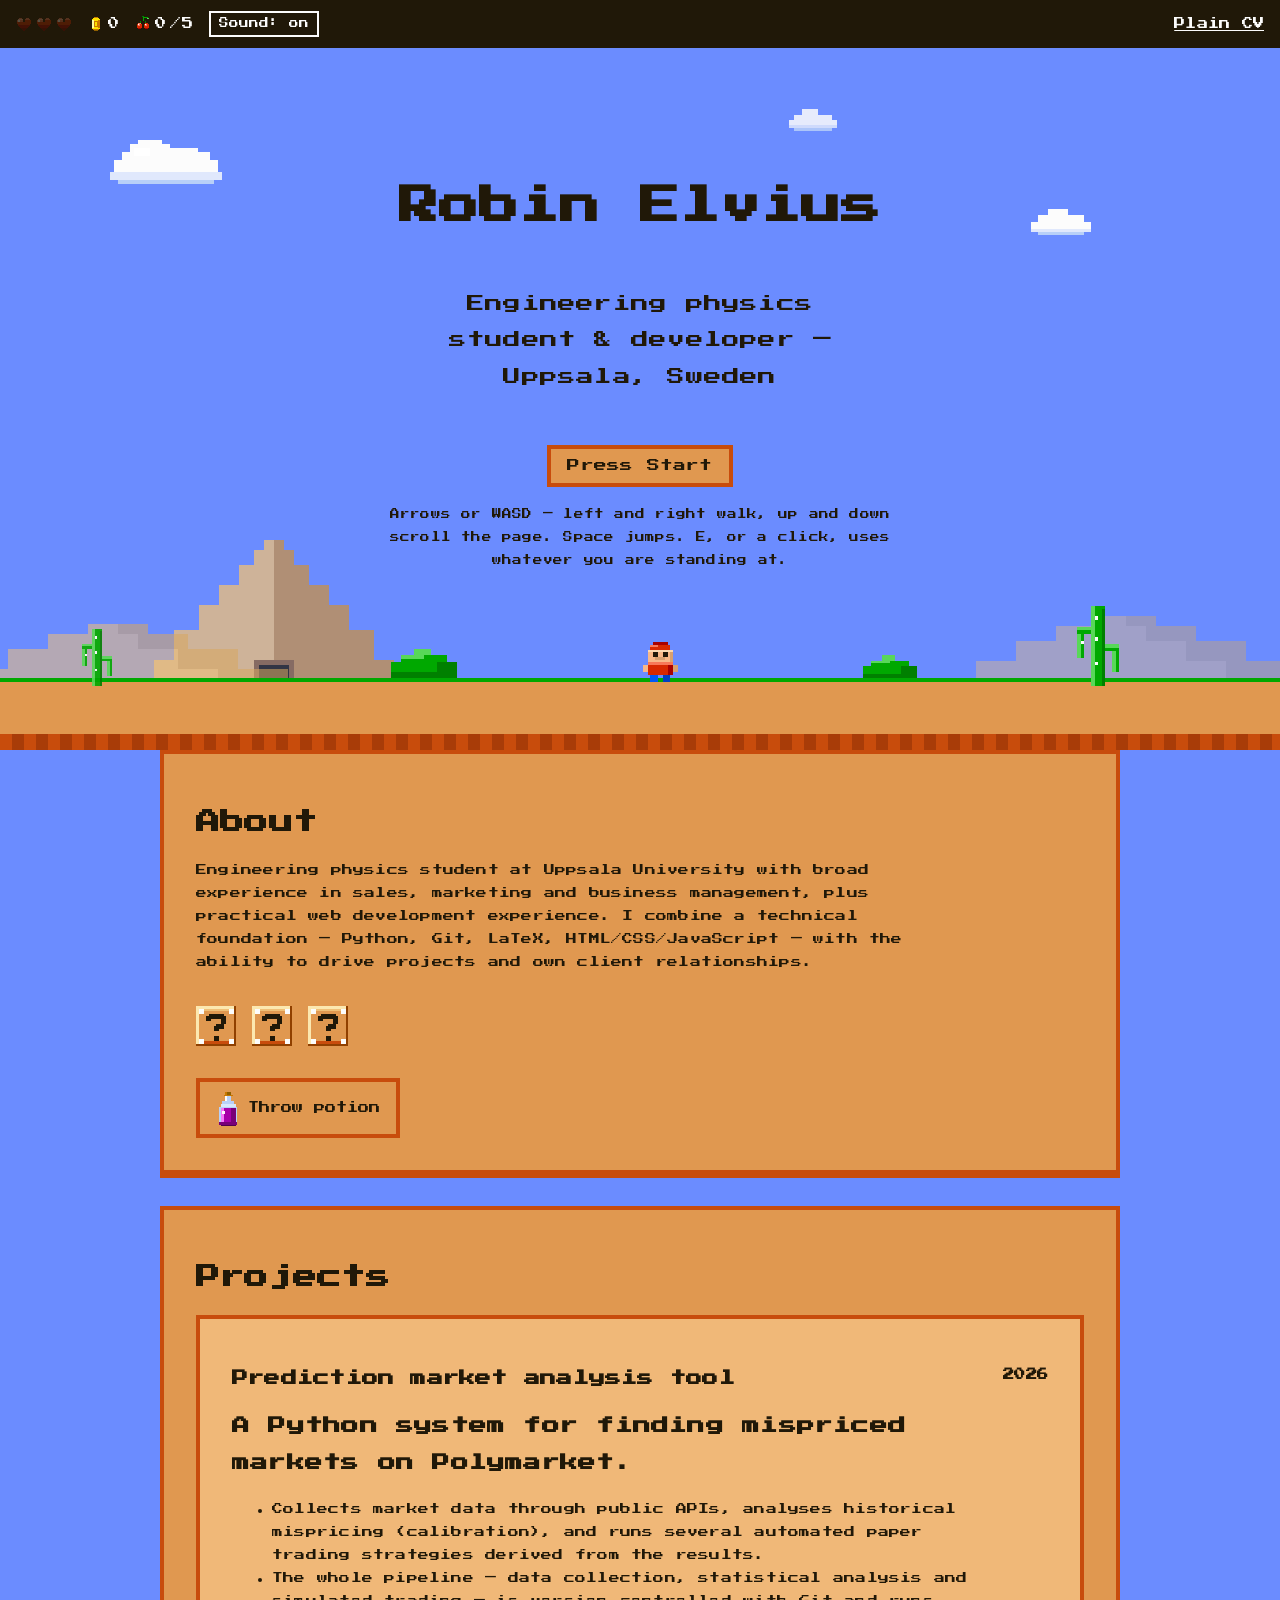
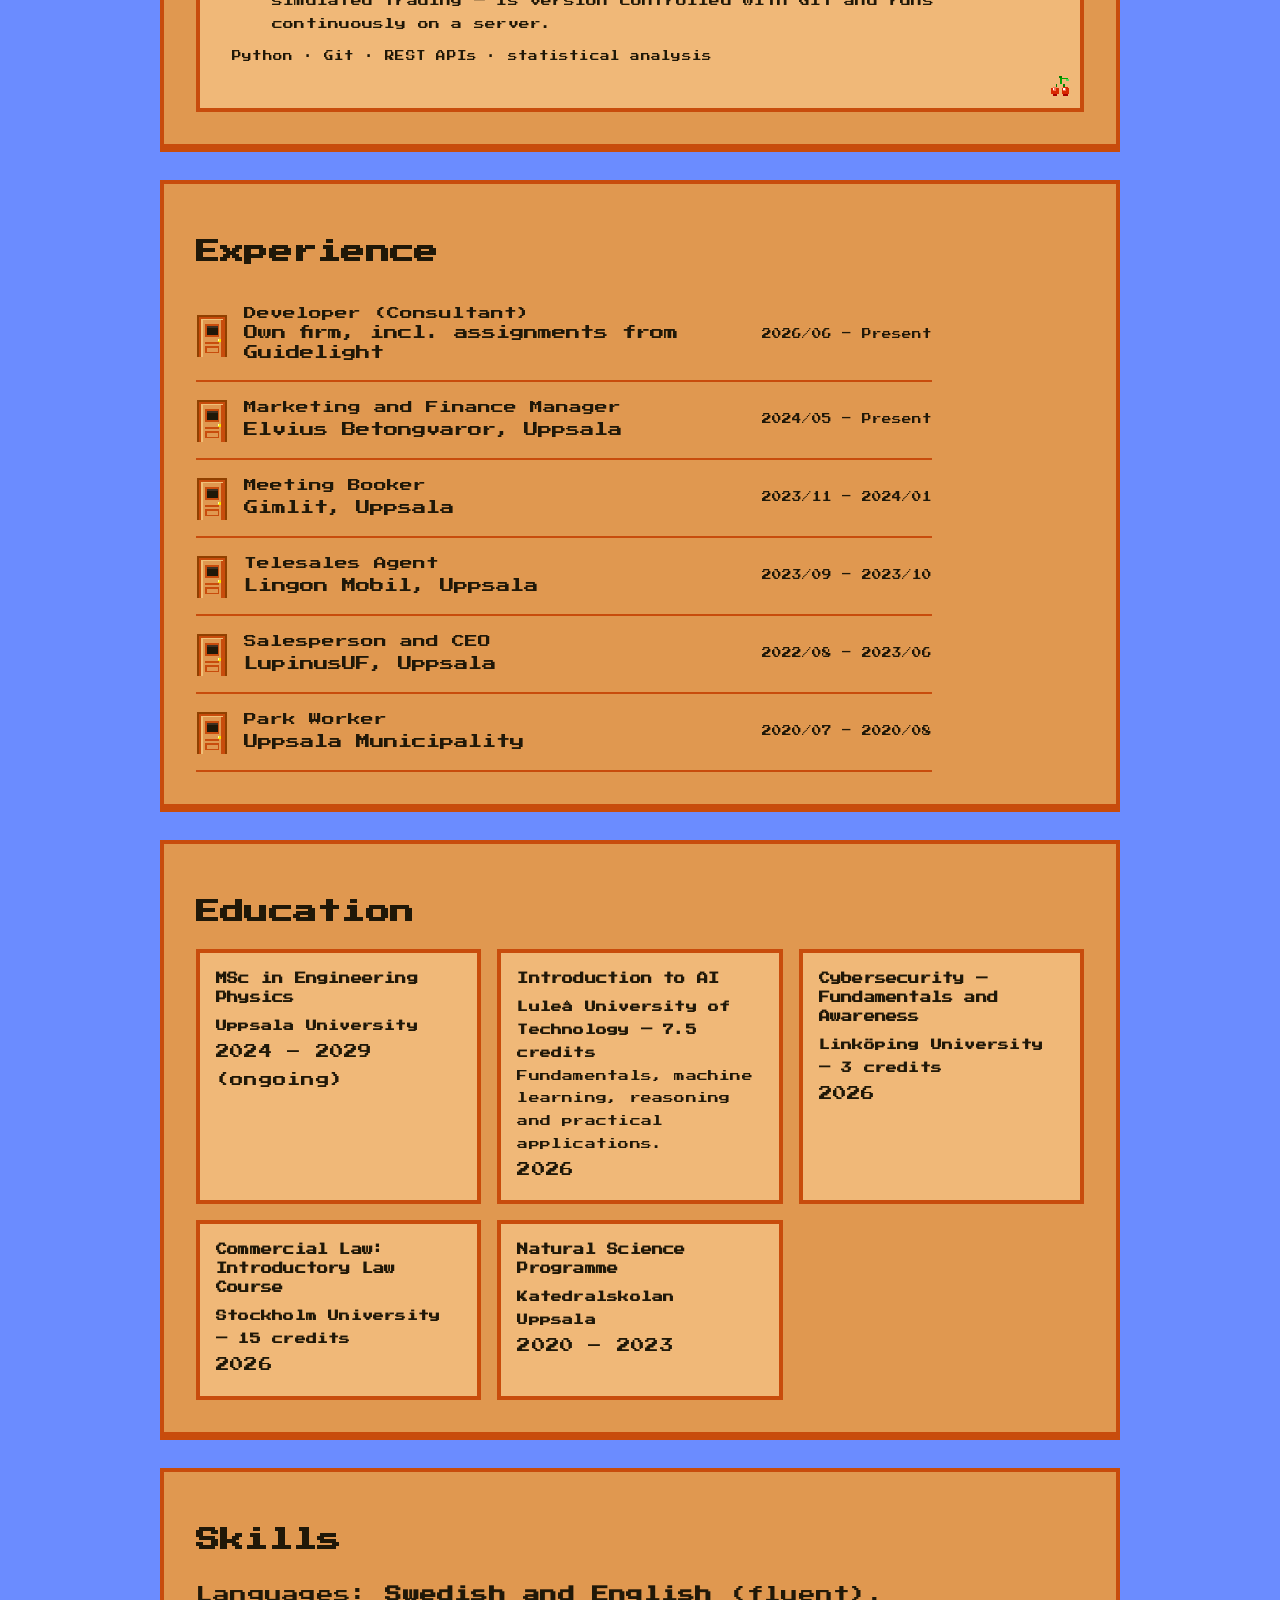
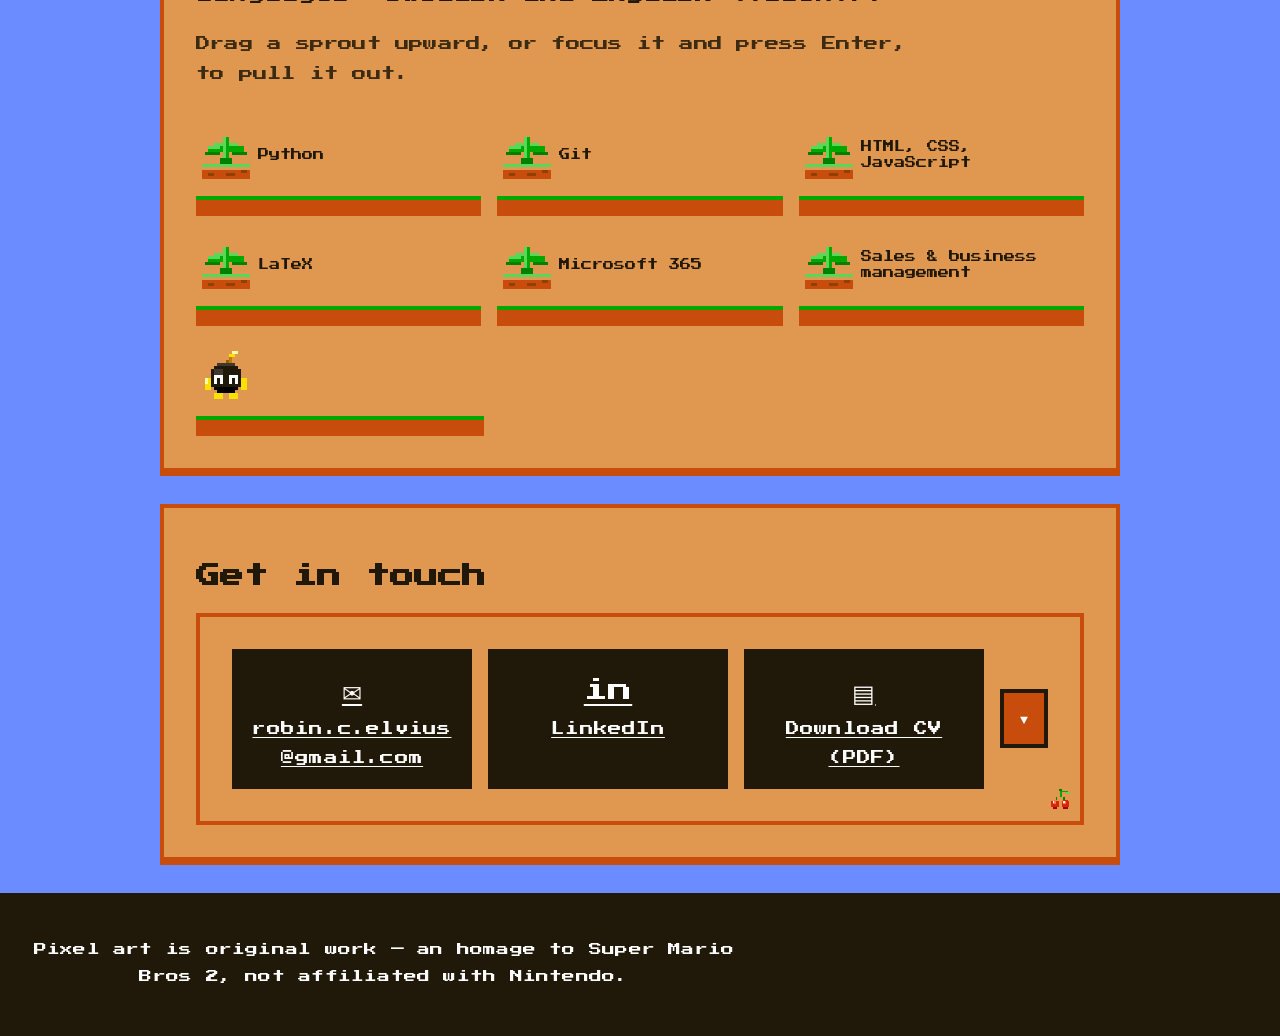
==== commit 3b3782a3: "..." ====
--- a/index.html
+++ b/index.html
@@ -55,6 +55,10 @@
   <h1>Robin Elvius</h1>
   <p class="subtitle">Engineering physics student &amp; developer &mdash; Uppsala, Sweden</p>
   <a class="press-start" href="#about">Press Start</a>
+  <p class="controls">
+    Arrows or WASD &mdash; left and right walk, up and down scroll the page.
+    Space jumps. E, or a click, uses whatever you are standing at.
+  </p>
 </section>
 
 <section id="about" class="section">
@@ -364,14 +368,18 @@
 </div>
 
 <div class="dpad" aria-hidden="true" hidden>
-  <button type="button" data-input="left" tabindex="-1">◀</button>
-  <button type="button" data-input="action" tabindex="-1">▼</button>
-  <button type="button" data-input="right" tabindex="-1">▶</button>
-  <button type="button" data-input="jump" tabindex="-1">▲</button>
+  <div class="dpad__pad">
+    <button type="button" data-input="left" tabindex="-1">◀</button>
+    <button type="button" data-input="right" tabindex="-1">▶</button>
+  </div>
+  <div class="dpad__pad">
+    <button type="button" data-input="action" tabindex="-1">USE</button>
+    <button type="button" data-input="jump" tabindex="-1">JUMP</button>
+  </div>
 </div>
 
 <footer class="footer">
-  <p>Built by Robin Elvius with plain HTML, CSS and JavaScript. Pixel art is original work &mdash; an homage to Super Mario Bros 2, not affiliated with Nintendo.</p>
+  <p>Pixel art is original work &mdash; an homage to Super Mario Bros 2, not affiliated with Nintendo.</p>
 </footer>
 
 <script type="module" src="scripts/main.js"></script>
--- a/styles/tokens.css
+++ b/styles/tokens.css
@@ -16,6 +16,10 @@
 
   --subspace-bg: #101820;
   --accent: #D82800;
+
+  /* The lit top edge of the ground brickwork. Anything wearing this colour is
+     something the character can stand on, in both colour schemes. */
+  --ledge: #F0C078;
 
   --bg: var(--sky);
   --panel: var(--sand);
--- a/styles/sections.css
+++ b/styles/sections.css
@@ -15,6 +15,15 @@
 
 .subtitle { font-size: 1.1rem; max-width: 30rem; }
 
+/* The control legend. Readable before Press Start and left in place after, so
+   nobody has to guess which key does what mid-level. */
+.controls {
+  margin-top: var(--space-2);
+  max-width: 34rem;
+  font-size: 0.6rem;
+  line-height: 2.4;
+}
+
 .qblocks, .doors, .plaques, .sprouts, .slot__reels {
   list-style: none;
   margin: 0;
@@ -49,7 +58,9 @@
 .boss-card__lede { font-size: 1.1rem; font-weight: 600; }
 .boss-card__stack { font-family: var(--font-display); font-size: 0.6rem; }
 
-.doors li { border-bottom: 2px solid var(--panel-edge); }
+/* Direct children only: the bullets inside an opened panel are also `li`, and
+   an unscoped selector drew a rule under every line of every role. */
+.doors > li { border-bottom: 2px solid var(--panel-edge); }
 .door {
   display: grid;
   grid-template-columns: auto 1fr auto;
@@ -64,12 +75,44 @@
   text-align: left;
   cursor: pointer;
 }
-.door .sprite { grid-area: icon; }
+.door .sprite { grid-area: icon; transform-origin: 0% 50%; }
 .door__role  { grid-area: role; font-size: 0.8rem; }
 .door__where { grid-area: where; font-family: var(--font-body); font-size: 0.9rem; }
 .door__when  { grid-area: when; font-size: 0.6rem; }
+.door__note { font-size: 0.85rem; font-style: italic; }
+
+/* --------------------------------------------------------- door opening --
+   Two halves of one moment: the leaf swings back on the button, and the panel
+   behind it wipes downward as if the room were being lit. Both run in steps()
+   so the motion reads as frames rather than as a smooth CSS transition. */
+
+.door--open .sprite { animation: door-swing 320ms steps(4) both; }
+
+@keyframes door-swing {
+  0%   { transform: scaleX(1) translateX(0); }
+  50%  { transform: scaleX(0.55) translateX(1px); }
+  100% { transform: scaleX(0.82) translateX(0); }
+}
+
 .door__panel { padding: 0 0 var(--space-2) var(--space-4); }
-.door__note { font-size: 0.85rem; font-style: italic; }
+.door__panel[hidden] { display: none; }
+
+/* Keyed off the open door rather than the panel itself, so the wipe cannot run
+   on load — with scripts disabled every panel is visible from the start, and an
+   unscoped rule would wipe all six of them in at first paint.
+   No fill-mode either: once the wipe ends the clip-path drops away entirely, so
+   a focus ring on anything inside the panel is not clipped by a leftover box. */
+.door--open + .door__panel { animation: door-reveal 320ms steps(5); }
+
+@keyframes door-reveal {
+  0%   { clip-path: inset(0 0 100% 0); opacity: 0.2; }
+  100% { clip-path: inset(0 0 0 0);    opacity: 1; }
+}
+
+@media (prefers-reduced-motion: reduce) {
+  .door--open .sprite,
+  .door--open + .door__panel { animation: none; }
+}
 
 .plaques { display: grid; gap: var(--space-2); grid-template-columns: repeat(auto-fit, minmax(16rem, 1fr)); }
 .plaque {
--- a/styles/player.css
+++ b/styles/player.css
@@ -10,18 +10,31 @@
 }
 .stage[hidden] { display: none; }
 
+/* Desert brickwork, built from hard-stop gradients so it stays crisp at any
+   width: a sunlit crust along the top, then a course-and-joint lattice with
+   every other row offset the way a bonded wall actually runs. */
 .stage__ground {
   position: absolute;
   left: 0;
   right: 0;
   bottom: 0;
   height: var(--play-ground);
-  background:
+  border-top: var(--pixel) solid #904000;
+  background-color: var(--sand);
+  background-image:
+    linear-gradient(180deg, var(--ledge) 0 6px, #E8AC68 6px 10px, transparent 10px),
     repeating-linear-gradient(90deg,
-      var(--ground) 0 12px, #A83C08 12px 24px) bottom / 100% 0.75rem no-repeat,
-    var(--sand);
-  border-top: var(--pixel) solid var(--pipe);
-  box-shadow: 0 -0.5rem 0 rgba(32, 24, 8, 0.12);
+      transparent 0 28px, #B87438 28px 32px),
+    repeating-linear-gradient(180deg,
+      transparent 0 18px, #B87438 18px 22px),
+    linear-gradient(180deg, transparent 0 calc(100% - 8px), #A85C28 calc(100% - 8px));
+  image-rendering: pixelated;
+}
+
+/* Ledges you can actually stand on get a lit top edge, so the level reads
+   before you walk into it. Inset, so nothing shifts when play starts. */
+html[data-playing='on'] :is(.qblock, .plaque, .boss-card, .door, .slot) {
+  box-shadow: inset 0 var(--pixel) 0 var(--ledge);
 }
 
 .player {
@@ -52,6 +65,7 @@
   padding: var(--space-1);
   pointer-events: none;
 }
+.dpad__pad { display: flex; gap: var(--space-1); pointer-events: none; }
 .dpad button {
   pointer-events: auto;
   width: 3.5rem;
@@ -59,10 +73,11 @@
   background: rgba(32, 24, 8, 0.75);
   border: var(--pixel) solid var(--paper);
   color: var(--paper);
-  font-size: 1rem;
+  font-size: 0.55rem;
   touch-action: none;
 }
-.dpad button[data-input='action'] { margin-left: auto; margin-right: var(--space-1); }
+.dpad button[data-input='left'],
+.dpad button[data-input='right'] { font-size: 1rem; }
 
 html[data-playing='on'] .dpad[hidden] { display: none; }
 
